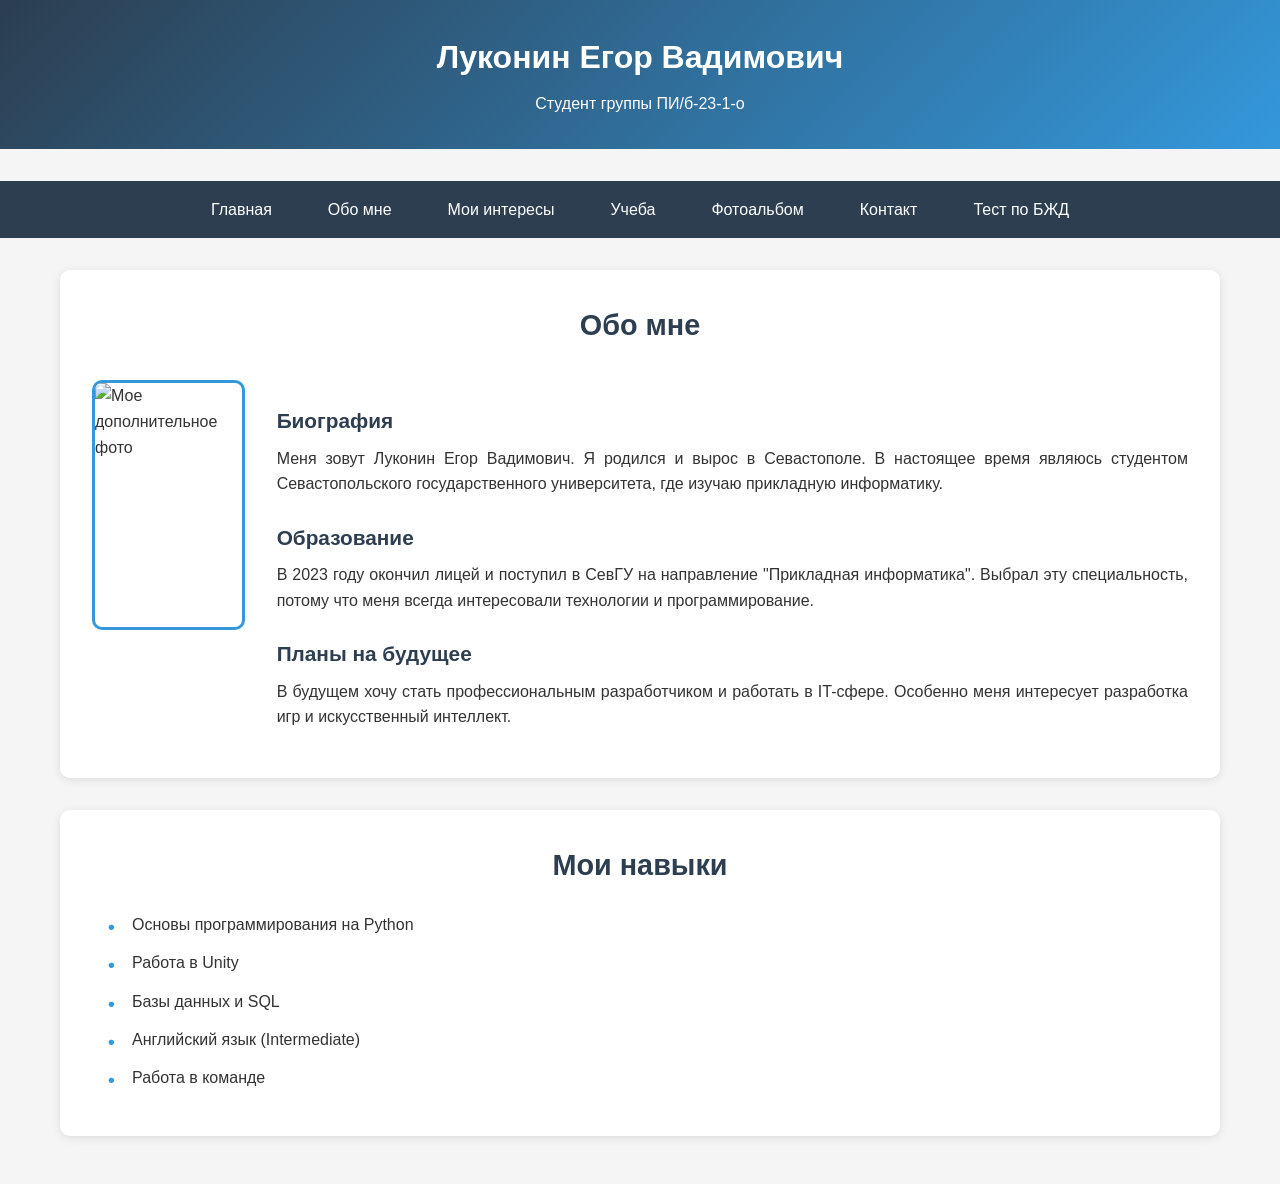
==== about.html @ 0c26257f "Первоначальная версия сайта" ====
<!DOCTYPE html>
<html lang="ru">
<head>
    <meta charset="UTF-8">
    <meta name="viewport" content="width=device-width, initial-scale=1.0">
    <title>Обо мне - Персональный сайт Луконина Егора</title>
    <link rel="stylesheet" href="styles.css">
</head>
<body>
    <header>
        <h1>Луконин Егор Вадимович</h1>
        <p>Студент группы ПИ/б-23-1-о</p>
    </header>

    <nav>
        <ul>
            <li><a href="index.html">Главная</a></li>
            <li><a href="about.html">Обо мне</a></li>
            <li><a href="interests.html">Мои интересы</a></li>
            <li><a href="study.html">Учеба</a></li>
            <li><a href="photo.html">Фотоальбом</a></li>
            <li><a href="contact.html">Контакт</a></li>
            <li><a href="test.html">Тест по БЖД</a></li>
        </ul>
    </nav>

    <main>
        <section class="about">
            <h2>Обо мне</h2>
            
            <div class="about-content">
                <img src="about-photo.jpg" alt="Мое дополнительное фото" class="about-photo">
                
                <div class="about-text">
                    <h3>Биография</h3>
                    <p>Меня зовут Луконин Егор Вадимович. Я родился и вырос в Севастополе. В настоящее время являюсь студентом Севастопольского государственного университета, где изучаю прикладную информатику.</p>
                    
                    <h3>Образование</h3>
                    <p>В 2023 году окончил лицей и поступил в СевГУ на направление "Прикладная информатика". Выбрал эту специальность, потому что меня всегда интересовали технологии и программирование.</p>
                    
                    <h3>Планы на будущее</h3>
                    <p>В будущем хочу стать профессиональным разработчиком и работать в IT-сфере. Особенно меня интересует разработка игр и искусственный интеллект.</p>
                </div>
            </div>
        </section>

        <section class="skills">
            <h2>Мои навыки</h2>
            <ul>
                <li>Основы программирования на Python</li>
                <li>Работа в Unity</li>
                <li>Базы данных и SQL</li>
                <li>Английский язык (Intermediate)</li>
                <li>Работа в команде</li>
            </ul>
        </section>
    </main>
</body>
</html>
---- styles.css ----
/* Базовые настройки */
* {
    margin: 0;
    padding: 0;
    box-sizing: border-box;
}

body {
    font-family: Arial, sans-serif;
    line-height: 1.6;
    background-color: #f5f5f5;
    color: #333;
}

/* Шапка */
header {
    background: linear-gradient(135deg, #2c3e50, #3498db);
    color: white;
    text-align: center;
    padding: 2rem 0;
    margin-bottom: 2rem;
}

header h1 {
    font-size: 2rem;
    margin-bottom: 0.5rem;
}

/* Навигация */
nav {
    background-color: #2c3e50;
    padding: 1rem 0;
    margin-bottom: 2rem;
}

nav ul {
    list-style: none;
    display: flex;
    justify-content: center;
    flex-wrap: wrap;
    gap: 1.5rem;
}

nav ul li a {
    color: white;
    text-decoration: none;
    padding: 0.5rem 1rem;
    border-radius: 5px;
    transition: background-color 0.3s;
}

nav ul li a:hover {
    background-color: #3498db;
}

/* Основное содержимое */
main {
    max-width: 1200px;
    margin: 0 auto;
    padding: 0 20px 3rem 20px;
}

/* ОБЩИЕ СТИЛИ ДЛЯ ВСЕХ СЕКЦИЙ */
.study,
.interests,
.about,
.photo-album,
.contact,
.test {
    background: white;
    padding: 2rem;
    border-radius: 10px;
    box-shadow: 0 2px 10px rgba(0,0,0,0.1);
    margin-bottom: 2rem;
}

.study h2,
.interests h2,
.about h2,
.photo-album h2,
.contact h2,
.test h2 {
    color: #2c3e50;
    text-align: center;
    margin-bottom: 2rem;
    font-size: 1.8rem;
}

/* СТИЛИ ДЛЯ ГЛАВНОЙ СТРАНИЦЫ (index.html) */
.intro {
    display: flex;
    align-items: center;
    gap: 2rem;
    margin-bottom: 3rem;
    background: white;
    padding: 2rem;
    border-radius: 10px;
    box-shadow: 0 2px 10px rgba(0,0,0,0.1);
}

.my-photo {
    width: 200px;
    height: 200px;
    border-radius: 50%;
    object-fit: cover;
    border: 4px solid #3498db;
}

.intro-text h2 {
    color: #2c3e50;
    margin-bottom: 1rem;
    font-size: 1.5rem;
}

.intro-text p {
    margin-bottom: 1rem;
}

.lab-info {
    background: white;
    padding: 2rem;
    border-radius: 10px;
    box-shadow: 0 2px 10px rgba(0,0,0,0.1);
}

.lab-info h2 {
    color: #2c3e50;
    margin-bottom: 1rem;
    font-size: 1.5rem;
}

.lab-info p {
    margin-bottom: 0.5rem;
}

/* СТИЛИ ДЛЯ СТРАНИЦЫ "ОБО МНЕ" (about.html) */
.about-content {
    display: flex;
    gap: 2rem;
    align-items: flex-start;
}

.about-photo {
    width: 250px;
    height: 250px;
    border-radius: 10px;
    object-fit: cover;
    border: 3px solid #3498db;
}

.about-text h3 {
    color: #2c3e50;
    margin: 1.5rem 0 0.5rem 0;
    font-size: 1.3rem;
}

.about-text p {
    margin-bottom: 1rem;
    text-align: justify;
}

.skills {
    background: white;
    padding: 2rem;
    border-radius: 10px;
    box-shadow: 0 2px 10px rgba(0,0,0,0.1);
}

.skills h2 {
    color: #2c3e50;
    text-align: center;
    margin-bottom: 1.5rem;
    font-size: 1.8rem;
}

.skills ul {
    list-style: none;
    padding-left: 1rem;
}

.skills li {
    margin-bottom: 0.8rem;
    padding-left: 1.5rem;
    position: relative;
}

.skills li:before {
    content: "•";
    color: #3498db;
    font-weight: bold;
    position: absolute;
    left: 0;
    font-size: 1.2rem;
}

/* СТИЛИ ДЛЯ СТРАНИЦЫ "МОИ ИНТЕРЕСЫ" (interests.html) */
.interests-nav {
    display: flex;
    justify-content: center;
    gap: 1rem;
    margin-bottom: 2rem;
    flex-wrap: wrap;
}

.nav-link {
    background: #3498db;
    color: white;
    padding: 0.8rem 1.5rem;
    text-decoration: none;
    border-radius: 25px;
    transition: background-color 0.3s;
}

.nav-link:hover {
    background: #2c3e50;
}

.interest-section {
    margin-bottom: 2.5rem;
    padding-bottom: 1.5rem;
    border-bottom: 1px solid #eee;
}

.interest-section:last-child {
    border-bottom: none;
    margin-bottom: 0;
}

.interest-section h3 {
    color: #2c3e50;
    margin-bottom: 1rem;
    font-size: 1.4rem;
}

.interest-section p {
    margin-bottom: 1rem;
    text-align: justify;
}

.interest-section ol,
.interest-section ul {
    margin-left: 1.5rem;
    margin-bottom: 1rem;
}

.interest-section li {
    margin-bottom: 0.5rem;
}

.interest-section ul ul {
    margin-top: 0.5rem;
    margin-left: 1rem;
}

/* СТИЛИ ДЛЯ СТРАНИЦЫ "УЧЕБА" (study.html) */
.university-info {
    background: #f8f9fa;
    padding: 1.5rem;
    border-radius: 8px;
    margin-bottom: 2rem;
    border-left: 4px solid #3498db;
}

.university-info h3 {
    color: #2c3e50;
    margin-bottom: 1rem;
}

.university-info p {
    margin-bottom: 0.5rem;
}

.disciplines {
    margin-bottom: 2rem;
}

.disciplines h3 {
    color: #2c3e50;
    margin-bottom: 1.5rem;
    text-align: center;
}

.disciplines-table {
    width: 100%;
    border-collapse: collapse;
    margin-bottom: 1rem;
    font-size: 0.9rem;
}

.disciplines-table th,
.disciplines-table td {
    padding: 0.8rem;
    text-align: center;
    border: 1px solid #ddd;
}

.disciplines-table th {
    background: linear-gradient(135deg, #2c3e50, #3498db);
    color: white;
    font-weight: bold;
    vertical-align: middle;
}

.disciplines-table tr:nth-child(even) {
    background-color: #f8f9fa;
}

.disciplines-table tr:hover {
    background-color: #e9ecef;
}

.disciplines-table td:first-child {
    width: 40px;
    font-weight: bold;
}

.disciplines-table td:nth-child(2) {
    text-align: left;
    min-width: 200px;
    font-weight: 500;
}

.disciplines-table td:nth-child(n+3) {
    font-family: 'Courier New', monospace;
    font-weight: bold;
}

.disciplines-table td:empty::before {
    content: "-";
    color: #999;
}

.table-legend {
    background: #fff3cd;
    padding: 1rem;
    border-radius: 8px;
    margin-bottom: 2rem;
    border-left: 4px solid #ffc107;
}

.table-legend h4 {
    color: #2c3e50;
    margin-bottom: 0.8rem;
}

.table-legend ul {
    list-style: none;
    padding-left: 0;
}

.table-legend li {
    margin-bottom: 0.3rem;
    padding-left: 1.2rem;
    position: relative;
}

.table-legend li:before {
    content: "•";
    color: #ffc107;
    font-weight: bold;
    position: absolute;
    left: 0;
}

.test-link {
    background: #e8f5e8;
    padding: 1.5rem;
    border-radius: 8px;
    text-align: center;
    border-left: 4px solid #28a745;
}

.test-link h3 {
    color: #2c3e50;
    margin-bottom: 1rem;
}

.test-button {
    display: inline-block;
    background: #28a745;
    color: white;
    padding: 1rem 2rem;
    text-decoration: none;
    border-radius: 25px;
    font-weight: bold;
    transition: background-color 0.3s;
}

.test-button:hover {
    background: #218838;
}

/* СТИЛИ ДЛЯ СТРАНИЦЫ "ФОТОАЛЬБом" (photo.html) */
.photos-grid {
    display: grid;
    grid-template-columns: repeat(auto-fit, minmax(250px, 1fr));
    gap: 1.5rem;
    margin-bottom: 2rem;
}

.photo-item {
    background: #fff;
    border-radius: 10px;
    overflow: hidden;
    box-shadow: 0 3px 15px rgba(0,0,0,0.1);
    transition: transform 0.3s ease, box-shadow 0.3s ease;
    position: relative;
}

.photo-item:hover {
    transform: translateY(-5px);
    box-shadow: 0 5px 25px rgba(0,0,0,0.2);
}

.photo-item img {
    width: 100%;
    height: 200px;
    object-fit: cover;
    display: block;
    transition: transform 0.3s ease;
}

.photo-item:hover img {
    transform: scale(1.05);
}

.photo-title {
    padding: 1rem;
    text-align: center;
    background: #f8f9fa;
    margin: 0;
    font-weight: 500;
    color: #2c3e50;
    border-top: 1px solid #eee;
}

.back-to-main {
    text-align: center;
    margin-top: 2rem;
}

.back-button {
    display: inline-block;
    background: #3498db;
    color: white;
    padding: 1rem 2rem;
    text-decoration: none;
    border-radius: 25px;
    font-weight: bold;
    transition: background-color 0.3s ease;
}

.back-button:hover {
    background: #2c3e50;
}

/* СТИЛИ ДЛЯ СТРАНИЦЫ "КОНТАКТ" (contact.html) */
.contact-info {
    background: #e8f4f8;
    padding: 1.5rem;
    border-radius: 8px;
    margin-bottom: 2rem;
    border-left: 4px solid #3498db;
}

.contact-info h3 {
    color: #2c3e50;
    margin-bottom: 1rem;
}

.contact-details p {
    margin-bottom: 0.8rem;
    padding-left: 1.5rem;
    position: relative;
}

.contact-details p:before {
    content: "•";
    color: #3498db;
    font-weight: bold;
    position: absolute;
    left: 0;
    font-size: 1.2rem;
}

.contact-form {
    background: #f8f9fa;
    padding: 2rem;
    border-radius: 8px;
    border-left: 4px solid #28a745;
}

.contact-form h3 {
    color: #2c3e50;
    margin-bottom: 1.5rem;
    text-align: center;
}

/* СТИЛИ ДЛЯ СТРАНИЦЫ "ТЕСТ" (test.html) */
.test-info {
    background: #fff3cd;
    padding: 1.5rem;
    border-radius: 8px;
    margin-bottom: 2rem;
    border-left: 4px solid #ffc107;
}

.test-info p {
    margin-bottom: 0.5rem;
}

.test-form {
    background: #f8f9fa;
    padding: 2rem;
    border-radius: 8px;
    border-left: 4px solid #6f42c1;
}

.user-data,
.test-questions {
    margin-bottom: 2rem;
}

.user-data h3,
.test-questions h3 {
    color: #2c3e50;
    margin-bottom: 1.5rem;
    border-bottom: 2px solid #6f42c1;
    padding-bottom: 0.5rem;
}

.question {
    background: white;
    padding: 1.5rem;
    border-radius: 8px;
    margin-bottom: 1.5rem;
    border-left: 3px solid #6f42c1;
}

.question h4 {
    color: #2c3e50;
    margin-bottom: 1rem;
    font-size: 1.1rem;
}

/* Общие стили для форм */
.form-group {
    margin-bottom: 1.5rem;
}

.form-group label {
    display: block;
    margin-bottom: 0.5rem;
    font-weight: bold;
    color: #2c3e50;
}

.form-group input[type="text"],
.form-group input[type="email"],
.form-group input[type="tel"],
.form-group input[type="date"],
.form-group select,
.form-group textarea {
    width: 100%;
    padding: 0.8rem;
    border: 2px solid #ddd;
    border-radius: 5px;
    font-size: 1rem;
    transition: border-color 0.3s ease;
}

.form-group input:focus,
.form-group select:focus,
.form-group textarea:focus {
    outline: none;
    border-color: #3498db;
    box-shadow: 0 0 5px rgba(52, 152, 219, 0.3);
}

.form-group small {
    display: block;
    margin-top: 0.3rem;
    color: #6c757d;
    font-size: 0.85rem;
}

.radio-group,
.checkbox-group {
    display: flex;
    flex-direction: column;
    gap: 0.8rem;
    margin-top: 0.5rem;
}

.radio-group label,
.checkbox-group label {
    display: flex;
    align-items: center;
    font-weight: normal;
    cursor: pointer;
    margin-bottom: 0;
}

.radio-group input[type="radio"],
.checkbox-group input[type="checkbox"] {
    margin-right: 0.8rem;
}

.form-buttons {
    display: flex;
    gap: 1rem;
    justify-content: center;
    margin-top: 2rem;
}

.submit-btn,
.reset-btn {
    padding: 1rem 2rem;
    border: none;
    border-radius: 25px;
    font-size: 1rem;
    font-weight: bold;
    cursor: pointer;
    transition: all 0.3s ease;
}

.submit-btn {
    background: #28a745;
    color: white;
}

.submit-btn:hover {
    background: #218838;
    transform: translateY(-2px);
}

.reset-btn {
    background: #dc3545;
    color: white;
}

.reset-btn:hover {
    background: #c82333;
    transform: translateY(-2px);
}

/* АДАПТИВНОСТЬ ДЛЯ ТЕЛЕФОНОВ */
@media (max-width: 768px) {
    .intro {
        flex-direction: column;
        text-align: center;
    }
    
    .about-content {
        flex-direction: column;
        text-align: center;
    }
    
    .interests-nav {
        flex-direction: column;
        align-items: center;
    }
    
    .nav-link {
        width: 200px;
        text-align: center;
    }
    
    .my-photo,
    .about-photo {
        width: 150px;
        height: 150px;
        margin: 0 auto;
    }
    
    nav ul {
        gap: 1rem;
    }
    
    header h1 {
        font-size: 1.8rem;
    }
    
    .intro-text h2,
    .lab-info h2,
    .about h2,
    .skills h2,
    .interests h2,
    .study h2,
    .photo-album h2,
    .contact h2,
    .test h2 {
        font-size: 1.4rem;
    }
    
    .interest-section h3,
    .university-info h3,
    .disciplines h3,
    .test-link h3,
    .contact-info h3,
    .contact-form h3,
    .user-data h3,
    .test-questions h3 {
        font-size: 1.2rem;
    }
    
    /* Адаптивность таблицы */
    .disciplines-table {
        font-size: 0.8rem;
    }
    
    .disciplines-table th,
    .disciplines-table td {
        padding: 0.4rem;
    }
    
    .disciplines-table td:nth-child(2) {
        min-width: 150px;
    }
    
    .disciplines-table thead tr:last-child {
        display: none;
    }
    
    /* Адаптивность фотоальбома */
    .photos-grid {
        grid-template-columns: repeat(auto-fit, minmax(200px, 1fr));
        gap: 1rem;
    }
    
    .photo-item img {
        height: 180px;
    }
    
    /* Адаптивность формы */
    .radio-group,
    .checkbox-group {
        flex-direction: column;
        gap: 0.5rem;
    }
    
    .form-buttons {
        flex-direction: column;
    }
    
    .submit-btn,
    .reset-btn {
        width: 100%;
    }
    
    /* Адаптивность теста */
    .test-form {
        padding: 1.5rem;
    }
    
    .question {
        padding: 1rem;
    }
}

@media (max-width: 480px) {
    .disciplines-table {
        display: block;
        overflow-x: auto;
        white-space: nowrap;
    }
    
    .disciplines-table th,
    .disciplines-table td {
        padding: 0.3rem;
        font-size: 0.7rem;
    }
    
    .disciplines-table td:nth-child(2) {
        min-width: 120px;
    }
    
    .disciplines-table thead tr:nth-child(2) {
        display: none;
    }
    
    .table-legend {
        font-size: 0.9rem;
    }
    
    /* Адаптивность фотоальбома */
    .photos-grid {
        grid-template-columns: 1fr;
        max-width: 300px;
        margin: 0 auto;
    }
    
    .photo-item img {
        height: 200px;
    }
    
    .photo-album {
        padding: 1rem;
    }
    
    .photo-album h2 {
        font-size: 1.4rem;
    }
    
    /* Адаптивность формы */
    .contact,
    .test {
        padding: 1rem;
    }
    
    .contact-form,
    .test-form {
        padding: 1rem;
    }
    
    .question h4 {
        font-size: 1rem;
    }
}
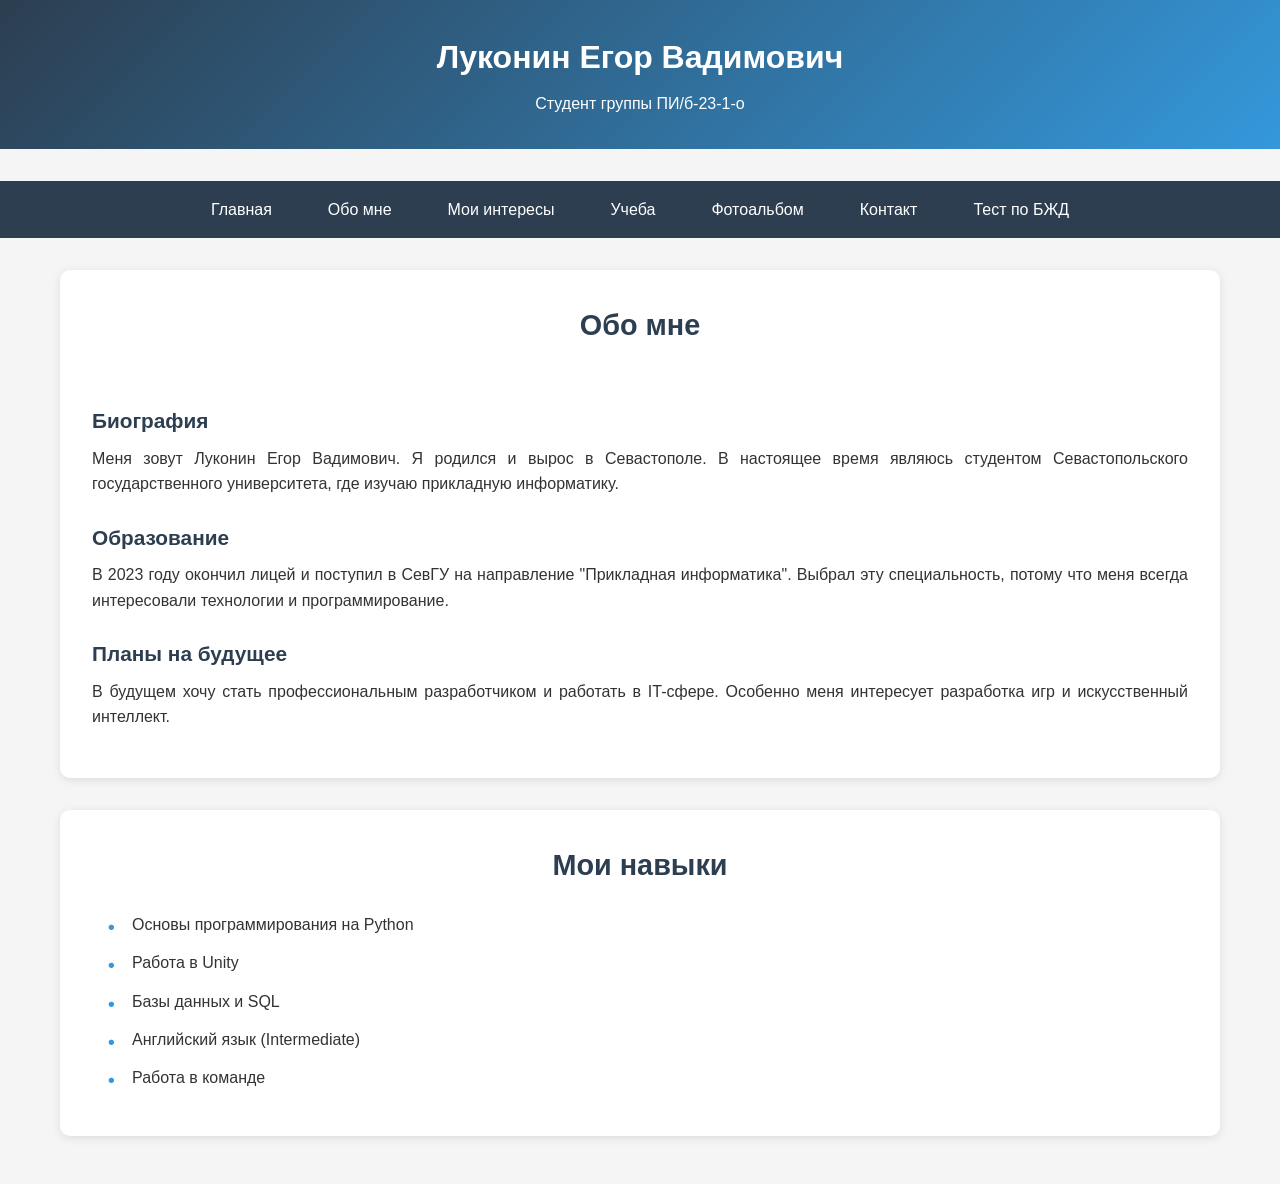
==== commit 42b15d00: "Исправленная версия" ====
--- a/about.html
+++ b/about.html
@@ -29,7 +29,6 @@
             <h2>Обо мне</h2>
             
             <div class="about-content">
-                <img src="about-photo.jpg" alt="Мое дополнительное фото" class="about-photo">
                 
                 <div class="about-text">
                     <h3>Биография</h3>
